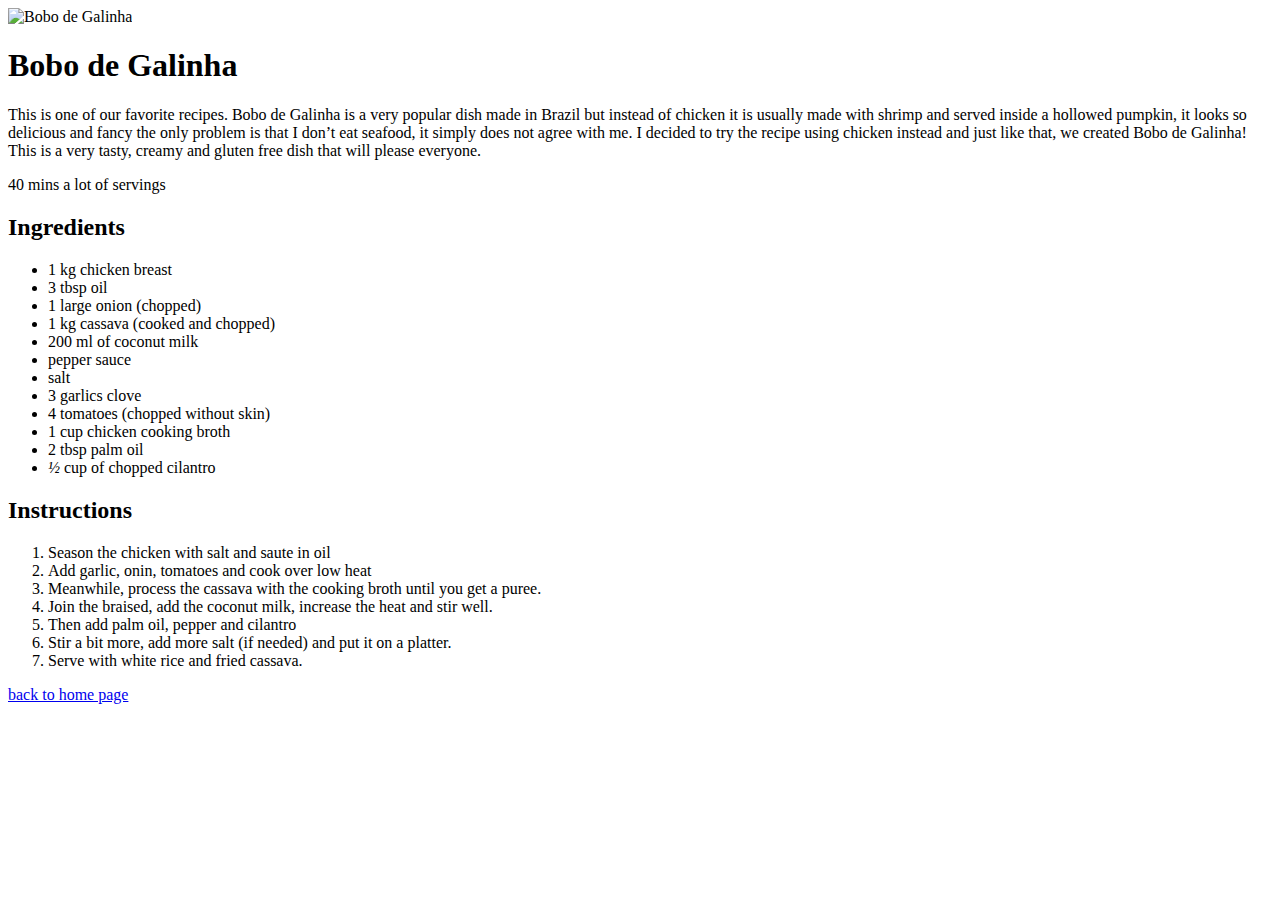
==== recipes/Bobo_de_Galinha.html @ 021ca666 "feat: :art: Added Recipes pages" ====
<!DOCTYPE html>
<html lang="en">
    <head>
        <meta charset="UTF-8">
        <meta name="viewport" content="width=device-width, initial-scale=1.0">
        <title>Document</title>
        <style>
            
        </style>
    </head>
    <body>
<main>
            <div>
                <img src="" alt="Bobo de Galinha">
                <h1>Bobo de Galinha</h1>
                <p>This is one of our favorite recipes. Bobo de Galinha is a very popular dish made in Brazil but instead of chicken it is usually made with shrimp and served inside a hollowed pumpkin, it looks so delicious and fancy the only problem is that I don’t eat seafood, it simply does not agree with me. I decided to try the recipe using chicken instead and just like that, we created Bobo de Galinha! This is a very tasty, creamy and gluten free dish that will please everyone.</p>
                <div>
                    <span>40 mins</span>
                    <span>a lot of servings</span>
                </div>
            </div>
            <div>
                <div>
                    <h2>Ingredients</h2>
                    <ul>
                        <li>1 kg chicken breast</li>
                        <li>3 tbsp oil</li>
                        <li>1 large onion (chopped)</li>
                        <li>1 kg cassava (cooked and chopped)</li>
                        <li>200 ml of coconut milk</li>
                        <li>pepper sauce</li>
                        <li>salt</li>
                        <li>3 garlics clove</li>
                        <li>4 tomatoes (chopped without skin)</li>
                        <li>1 cup chicken cooking broth</li>
                        <li>2 tbsp palm oil</li>
                        <li><em>&frac12;</em> cup of chopped cilantro</li>
                    </ul>
                </div>
            </div>
            <div>
                <h2>Instructions</h2>
                <ol>
                    <li>Season the chicken with salt and saute in oil</li>
                    <li>Add garlic, onin, tomatoes and cook over low heat</li>
                    <li>Meanwhile, process the cassava with the cooking broth until you get a puree.</li>
                    <li>Join the braised, add the coconut milk, increase the heat and stir well.</li>
                    <li>Then add palm oil, pepper and cilantro</li>
                    <li>Stir a bit more, add more salt (if needed) and put it on a platter.</li>
                    <li>Serve with white rice and fried cassava.</li>
                </ol>
            </div>
            <a href="../index.html">back to home page</a>
        </main>
    </body>
</html>
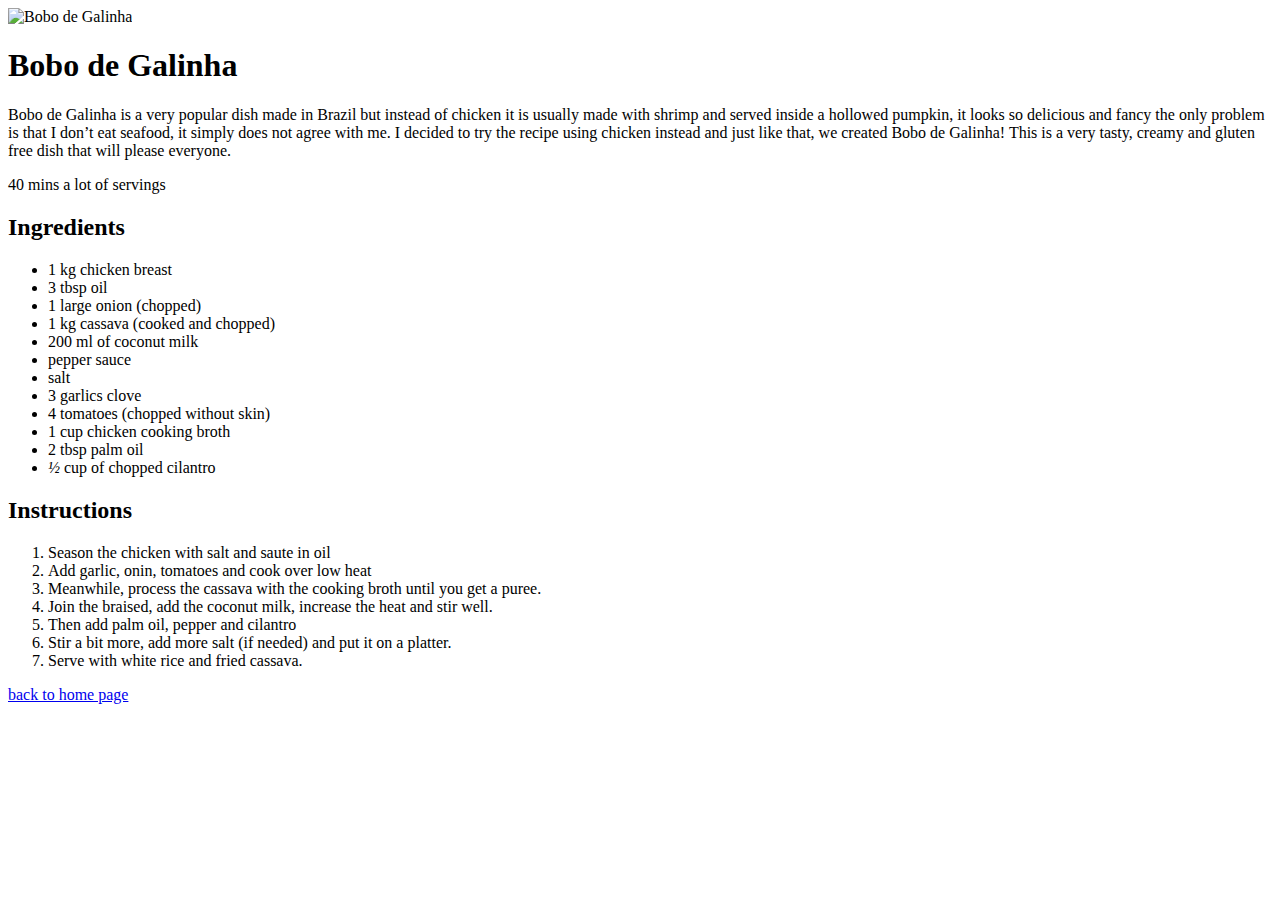
==== commit 3cefb5c3: "style: :art: Basic styles added to home page" ====
--- a/recipes/Bobo_de_Galinha.html
+++ b/recipes/Bobo_de_Galinha.html
@@ -3,17 +3,14 @@
     <head>
         <meta charset="UTF-8">
         <meta name="viewport" content="width=device-width, initial-scale=1.0">
-        <title>Document</title>
-        <style>
-            
-        </style>
+        <title>Bobo de Galinha | Odin Recipes</title>
     </head>
     <body>
-<main>
+        <main>
             <div>
                 <img src="" alt="Bobo de Galinha">
                 <h1>Bobo de Galinha</h1>
-                <p>This is one of our favorite recipes. Bobo de Galinha is a very popular dish made in Brazil but instead of chicken it is usually made with shrimp and served inside a hollowed pumpkin, it looks so delicious and fancy the only problem is that I don’t eat seafood, it simply does not agree with me. I decided to try the recipe using chicken instead and just like that, we created Bobo de Galinha! This is a very tasty, creamy and gluten free dish that will please everyone.</p>
+                <p>Bobo de Galinha is a very popular dish made in Brazil but instead of chicken it is usually made with shrimp and served inside a hollowed pumpkin, it looks so delicious and fancy the only problem is that I don’t eat seafood, it simply does not agree with me. I decided to try the recipe using chicken instead and just like that, we created Bobo de Galinha! This is a very tasty, creamy and gluten free dish that will please everyone.</p>
                 <div>
                     <span>40 mins</span>
                     <span>a lot of servings</span>
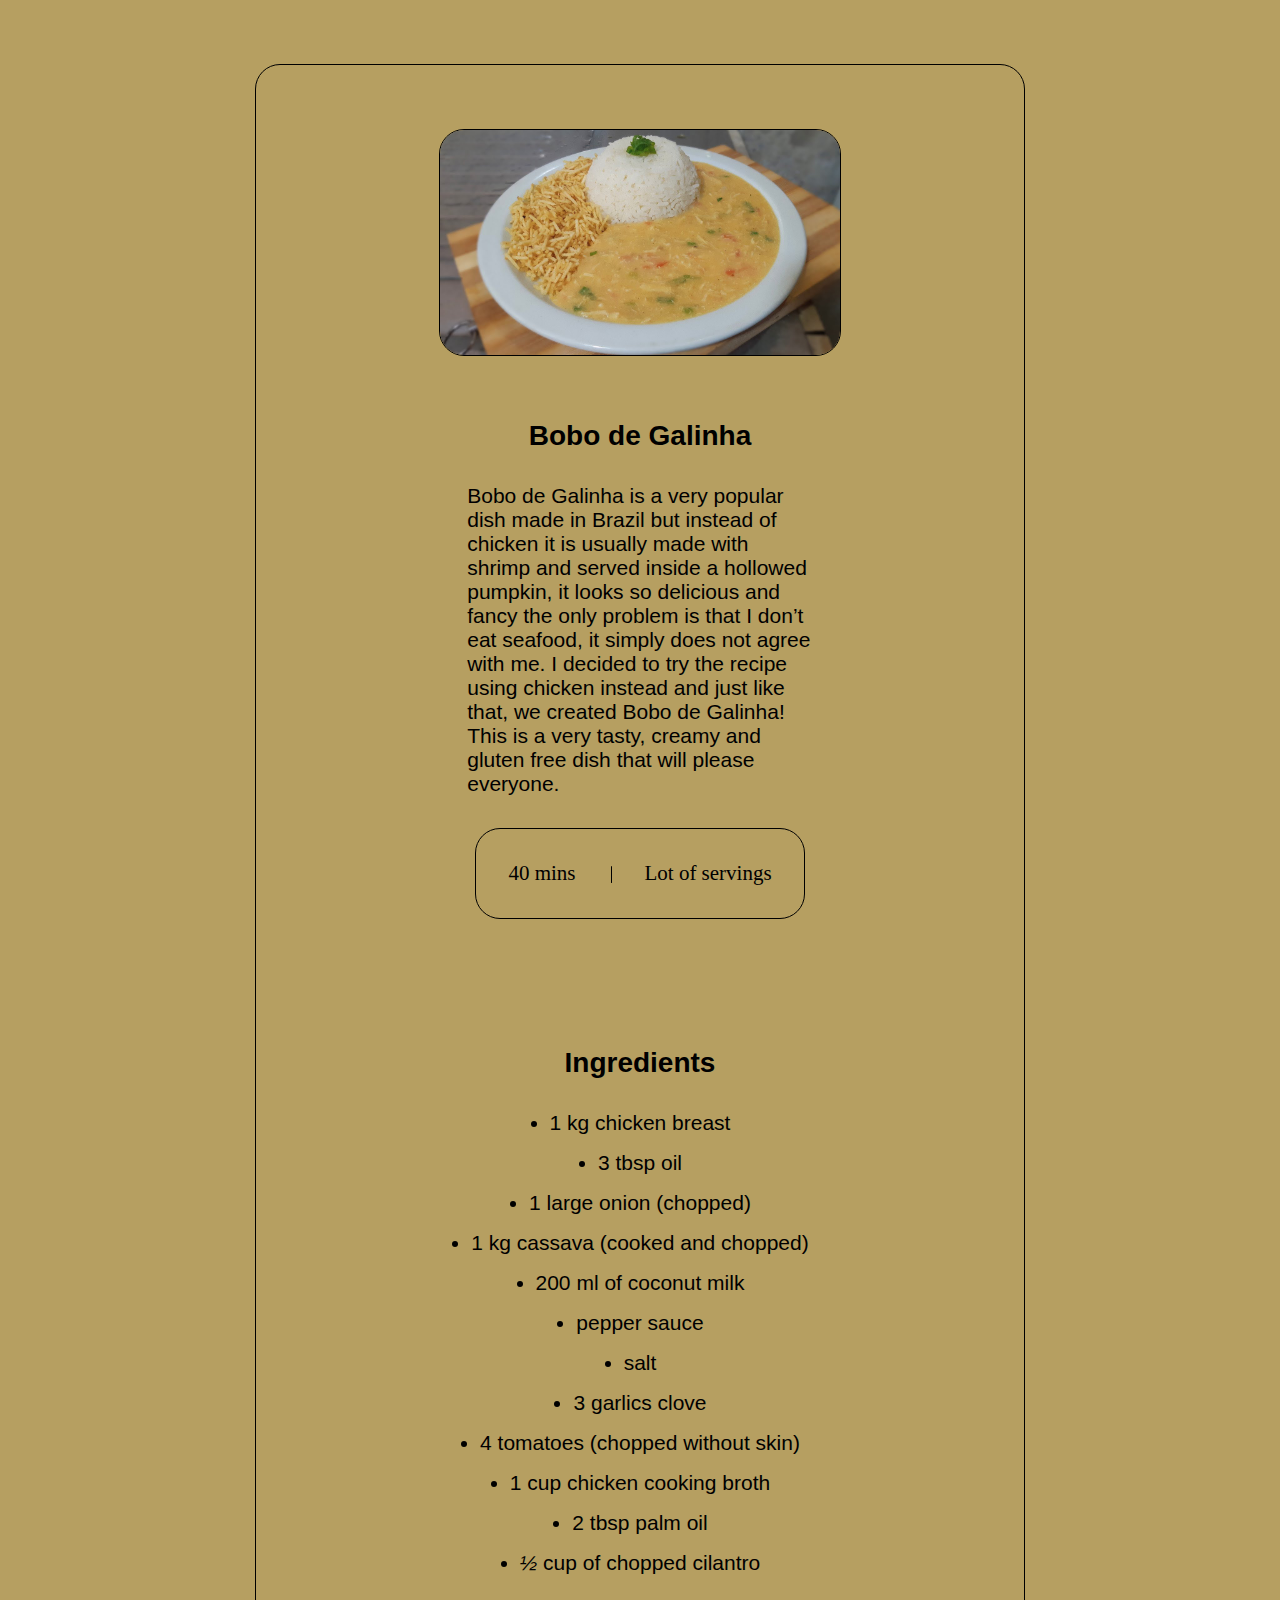
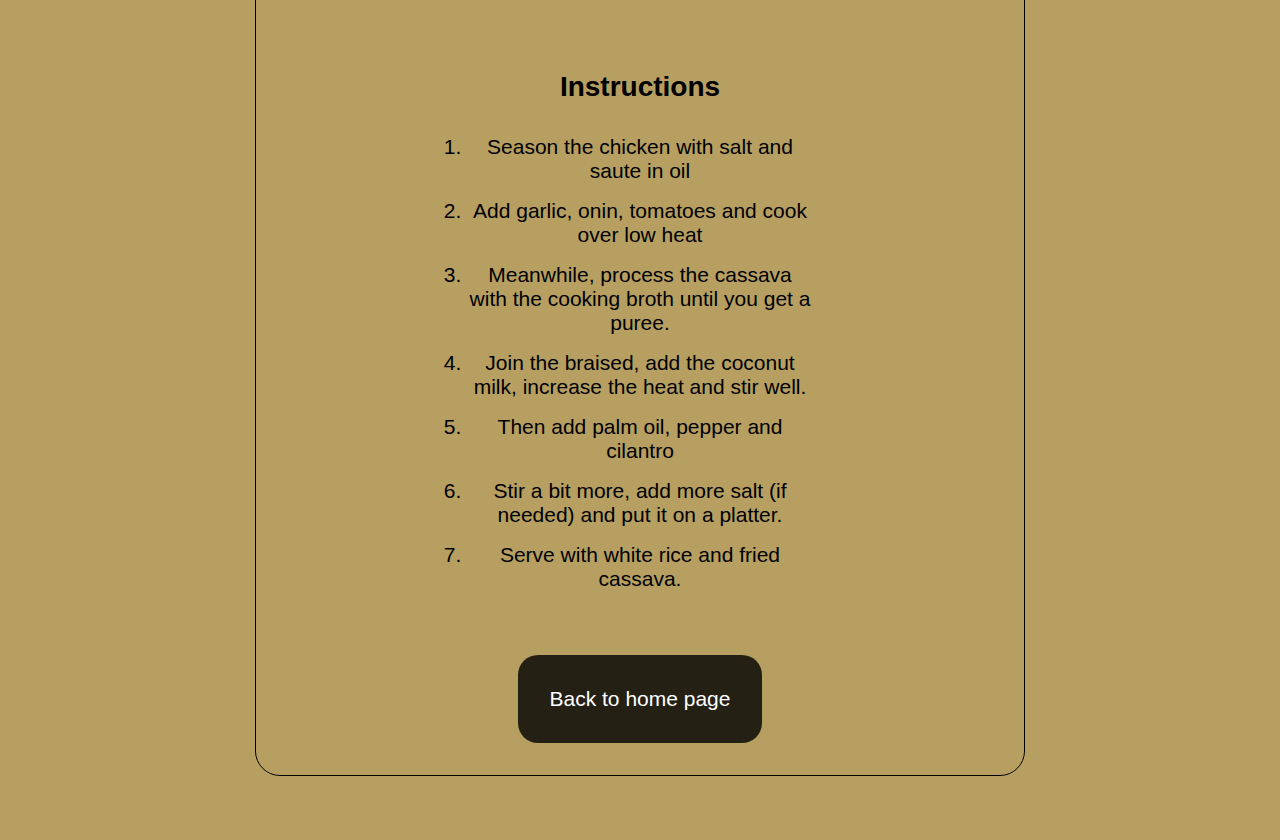
==== commit 57dd172c: "style: :art: Styled recipe pages" ====
--- a/recipes/Bobo_de_Galinha.html
+++ b/recipes/Bobo_de_Galinha.html
@@ -4,50 +4,52 @@
         <meta charset="UTF-8">
         <meta name="viewport" content="width=device-width, initial-scale=1.0">
         <title>Bobo de Galinha | Odin Recipes</title>
+        <link rel="stylesheet" href="../css/main.css">
     </head>
-    <body>
-        <main>
-            <div>
-                <img src="" alt="Bobo de Galinha">
-                <h1>Bobo de Galinha</h1>
-                <p>Bobo de Galinha is a very popular dish made in Brazil but instead of chicken it is usually made with shrimp and served inside a hollowed pumpkin, it looks so delicious and fancy the only problem is that I don’t eat seafood, it simply does not agree with me. I decided to try the recipe using chicken instead and just like that, we created Bobo de Galinha! This is a very tasty, creamy and gluten free dish that will please everyone.</p>
-                <div>
-                    <span>40 mins</span>
-                    <span>a lot of servings</span>
+    <body class="flex-center">
+        <main class="flex-center-col my-4 rounded recipe-card">
+            <div class="flex-center-col section my-2">
+                <img class="rounded food my-2" 
+                    src="../assets/bobo_de_galhinha.jpg" 
+                    alt="Bobo de Galinha">
+                <h1 class="font-large title my-2">Bobo de Galinha</h1>
+                <p class="font-medium simple-text">Bobo de Galinha is a very popular dish made in Brazil but instead of chicken it is usually made with shrimp and served inside a hollowed pumpkin, it looks so delicious and fancy the only problem is that I don’t eat seafood, it simply does not agree with me. I decided to try the recipe using chicken instead and just like that, we created Bobo de Galinha! This is a very tasty, creamy and gluten free dish that will please everyone.</p>
+                <div class="decorated-section rounded my-2">
+                    <span class="font-medium">40 mins</span>
+                    <span class="spacer mx-2"></span>
+                    <span class="font-medium">Lot of servings</span>
                 </div>
             </div>
-            <div>
-                <div>
-                    <h2>Ingredients</h2>
-                    <ul>
-                        <li>1 kg chicken breast</li>
-                        <li>3 tbsp oil</li>
-                        <li>1 large onion (chopped)</li>
-                        <li>1 kg cassava (cooked and chopped)</li>
-                        <li>200 ml of coconut milk</li>
-                        <li>pepper sauce</li>
-                        <li>salt</li>
-                        <li>3 garlics clove</li>
-                        <li>4 tomatoes (chopped without skin)</li>
-                        <li>1 cup chicken cooking broth</li>
-                        <li>2 tbsp palm oil</li>
-                        <li><em>&frac12;</em> cup of chopped cilantro</li>
-                    </ul>
-                </div>
+            <div class="flex-center-col section my-2">
+                <h2 class="font-large title my-2">Ingredients</h2>
+                <ul class="flex-center-col gap-1 text-center">
+                    <li class="font-medium simple-text">1 kg chicken breast</li>
+                    <li class="font-medium simple-text">3 tbsp oil</li>
+                    <li class="font-medium simple-text">1 large onion (chopped)</li>
+                    <li class="font-medium simple-text">1 kg cassava (cooked and chopped)</li>
+                    <li class="font-medium simple-text">200 ml of coconut milk</li>
+                    <li class="font-medium simple-text">pepper sauce</li>
+                    <li class="font-medium simple-text">salt</li>
+                    <li class="font-medium simple-text">3 garlics clove</li>
+                    <li class="font-medium simple-text">4 tomatoes (chopped without skin)</li>
+                    <li class="font-medium simple-text">1 cup chicken cooking broth</li>
+                    <li class="font-medium simple-text">2 tbsp palm oil</li>
+                    <li class="font-medium simple-text"><em>&frac12;</em> cup of chopped cilantro</li>
+                </ul>
             </div>
-            <div>
-                <h2>Instructions</h2>
-                <ol>
-                    <li>Season the chicken with salt and saute in oil</li>
-                    <li>Add garlic, onin, tomatoes and cook over low heat</li>
-                    <li>Meanwhile, process the cassava with the cooking broth until you get a puree.</li>
-                    <li>Join the braised, add the coconut milk, increase the heat and stir well.</li>
-                    <li>Then add palm oil, pepper and cilantro</li>
-                    <li>Stir a bit more, add more salt (if needed) and put it on a platter.</li>
-                    <li>Serve with white rice and fried cassava.</li>
+            <div class="flex-center-col section my-2">
+                <h2 class="font-large title my-2">Instructions</h2>
+                <ol class="flex-center-col gap-1 text-center">
+                    <li class="font-medium simple-text">Season the chicken with salt and saute in oil</li>
+                    <li class="font-medium simple-text">Add garlic, onin, tomatoes and cook over low heat</li>
+                    <li class="font-medium simple-text">Meanwhile, process the cassava with the cooking broth until you get a puree.</li>
+                    <li class="font-medium simple-text">Join the braised, add the coconut milk, increase the heat and stir well.</li>
+                    <li class="font-medium simple-text">Then add palm oil, pepper and cilantro</li>
+                    <li class="font-medium simple-text">Stir a bit more, add more salt (if needed) and put it on a platter.</li>
+                    <li class="font-medium simple-text">Serve with white rice and fried cassava.</li>
                 </ol>
             </div>
-            <a href="../index.html">back to home page</a>
+            <a class="font-medium simple-text my-2 simple-button text-white" href="../index.html">Back to home page</a>
         </main>
     </body>
 </html>--- a/css/main.css
+++ b/css/main.css
@@ -0,0 +1,90 @@
+@import url('./utilities.css');
+
+* {
+    margin: 0;
+    padding: 0;
+}
+
+body, html {
+    background: rgb(182, 159, 97);
+    width: 100%;
+    height: auto;
+}
+
+img {
+    width: 400px;
+    height: auto;
+}
+
+header {
+    display: flex;
+    align-items: center;
+    justify-content: center;
+}
+
+header img {
+    width: 100px;
+}
+
+.recipes-container {
+    width: 100%;
+    display: flex;
+    align-items: center;
+    justify-content: center;
+    flex-wrap: wrap;
+    gap: 4rem;
+}
+
+.recipe {
+    height: 400px;
+    display: flex;
+    position: relative;
+    overflow: hidden;
+
+    transition: transform 250ms ease;
+}
+
+.slider {
+    width: 100%;
+    height: 100%;
+    position: absolute;
+    left: -350px;
+
+    transition: left 500ms ease-in-out,
+        background 500ms ease-in-out;
+}
+
+.recipe:hover {
+    transform: scale(1.1);
+}
+
+.recipe:hover .slider {
+    left: 0;
+    background: rgba(200, 200, 200, 0.4);
+}
+
+.recipe-card {
+    width: 60%;
+    border: black 1px solid;
+}
+
+.food {
+    border: solid 1px black;
+}
+
+.title {
+    font-family: Arial, Helvetica, sans-serif;
+}   
+
+.simple-text {
+    font-family: sans-serif;
+}
+
+.section {
+    width: 45%;
+}
+
+.decorated-section {
+    padding: 2rem;
+    border: solid 1px black;
+}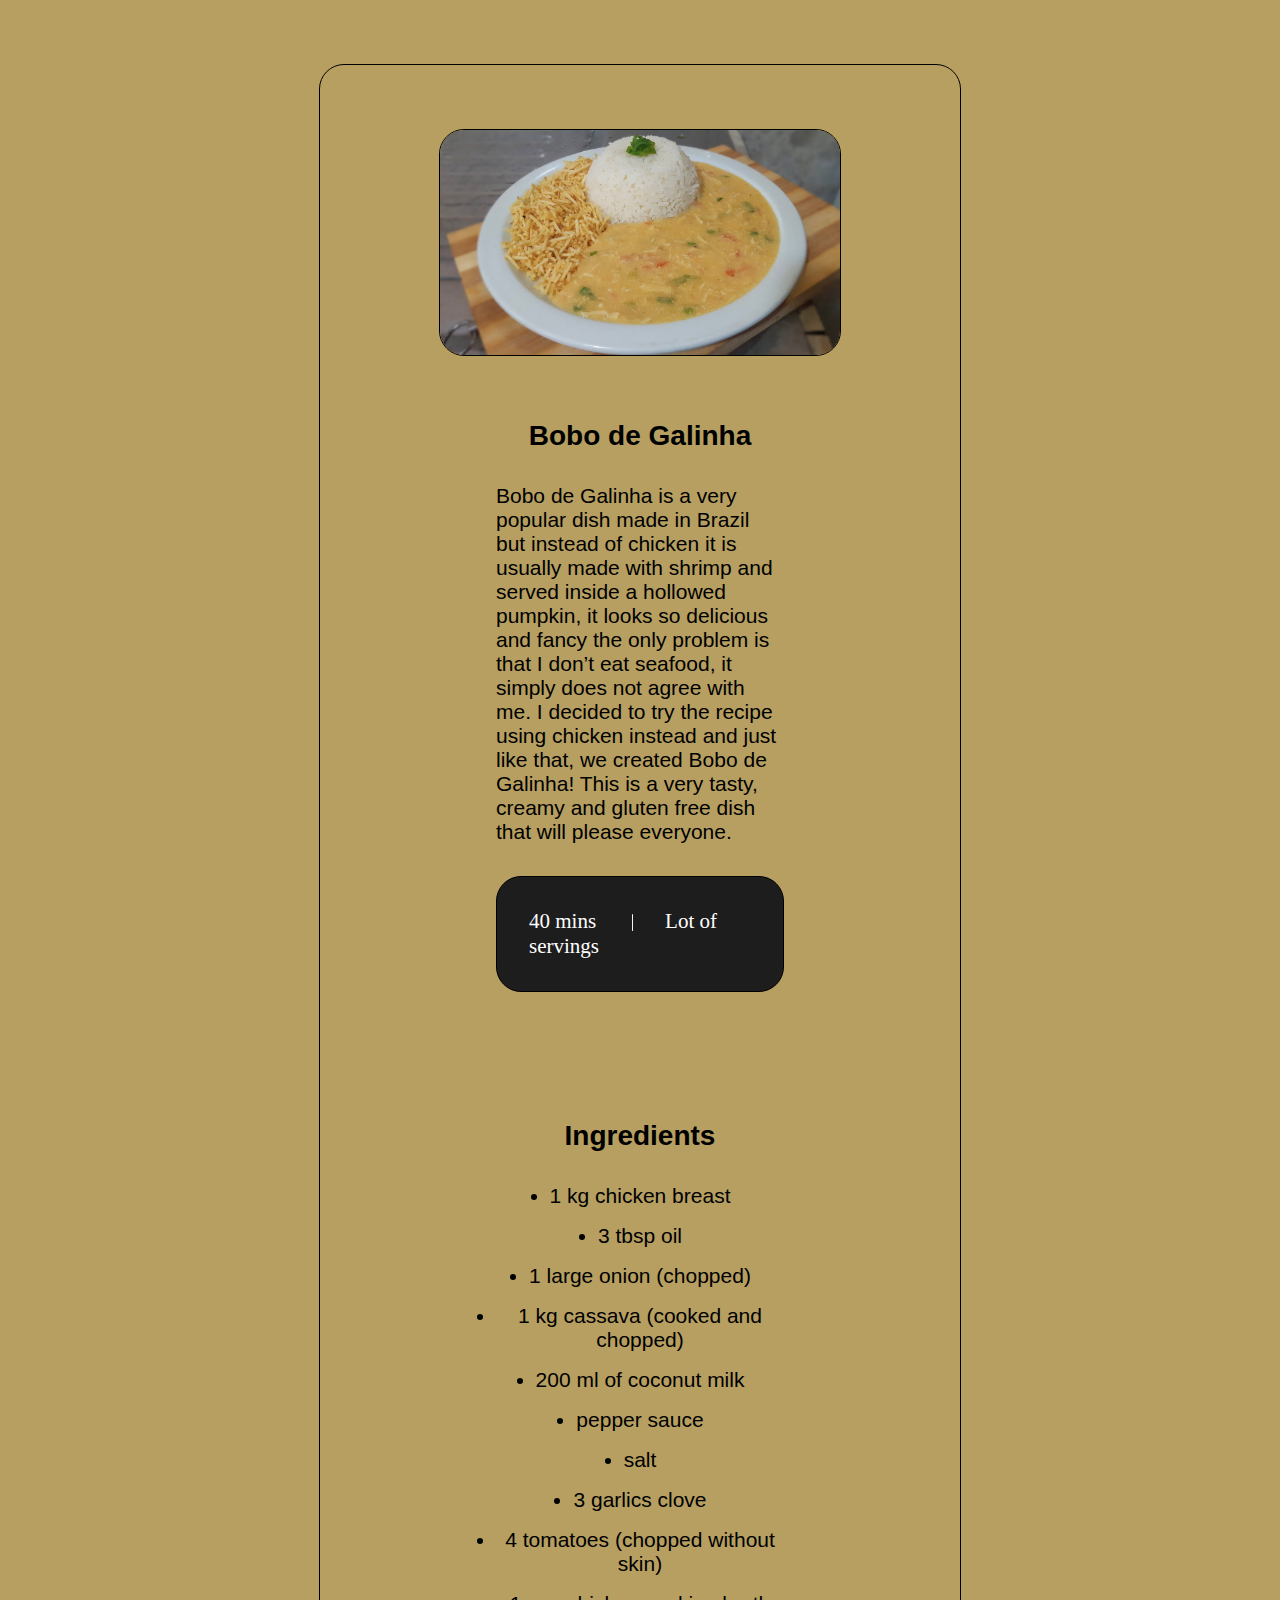
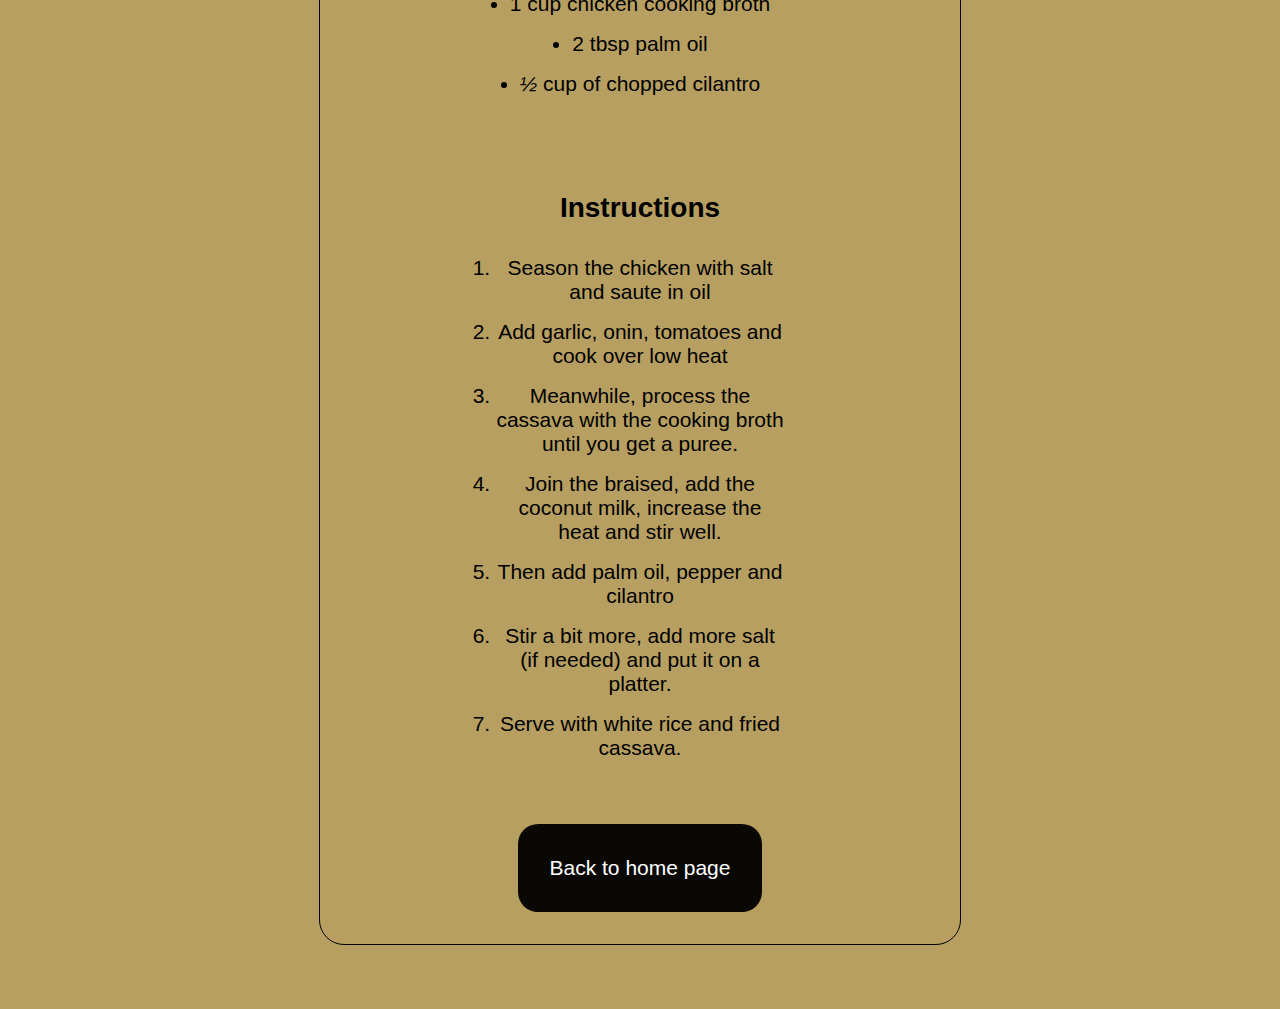
==== commit 544595d4: "style: :art: Changed decorated-section style" ====
--- a/recipes/Bobo_de_Galinha.html
+++ b/recipes/Bobo_de_Galinha.html
@@ -14,7 +14,7 @@
                     alt="Bobo de Galinha">
                 <h1 class="font-large title my-2">Bobo de Galinha</h1>
                 <p class="font-medium simple-text">Bobo de Galinha is a very popular dish made in Brazil but instead of chicken it is usually made with shrimp and served inside a hollowed pumpkin, it looks so delicious and fancy the only problem is that I don’t eat seafood, it simply does not agree with me. I decided to try the recipe using chicken instead and just like that, we created Bobo de Galinha! This is a very tasty, creamy and gluten free dish that will please everyone.</p>
-                <div class="decorated-section rounded my-2">
+                <div class="decorated-section rounded my-2 text-white">
                     <span class="font-medium">40 mins</span>
                     <span class="spacer mx-2"></span>
                     <span class="font-medium">Lot of servings</span>
--- a/css/main.css
+++ b/css/main.css
@@ -64,7 +64,7 @@
 }
 
 .recipe-card {
-    width: 60%;
+    width: 50%;
     border: black 1px solid;
 }
 
@@ -85,6 +85,7 @@
 }
 
 .decorated-section {
+    background: rgb(29, 29, 29);
     padding: 2rem;
     border: solid 1px black;
 }